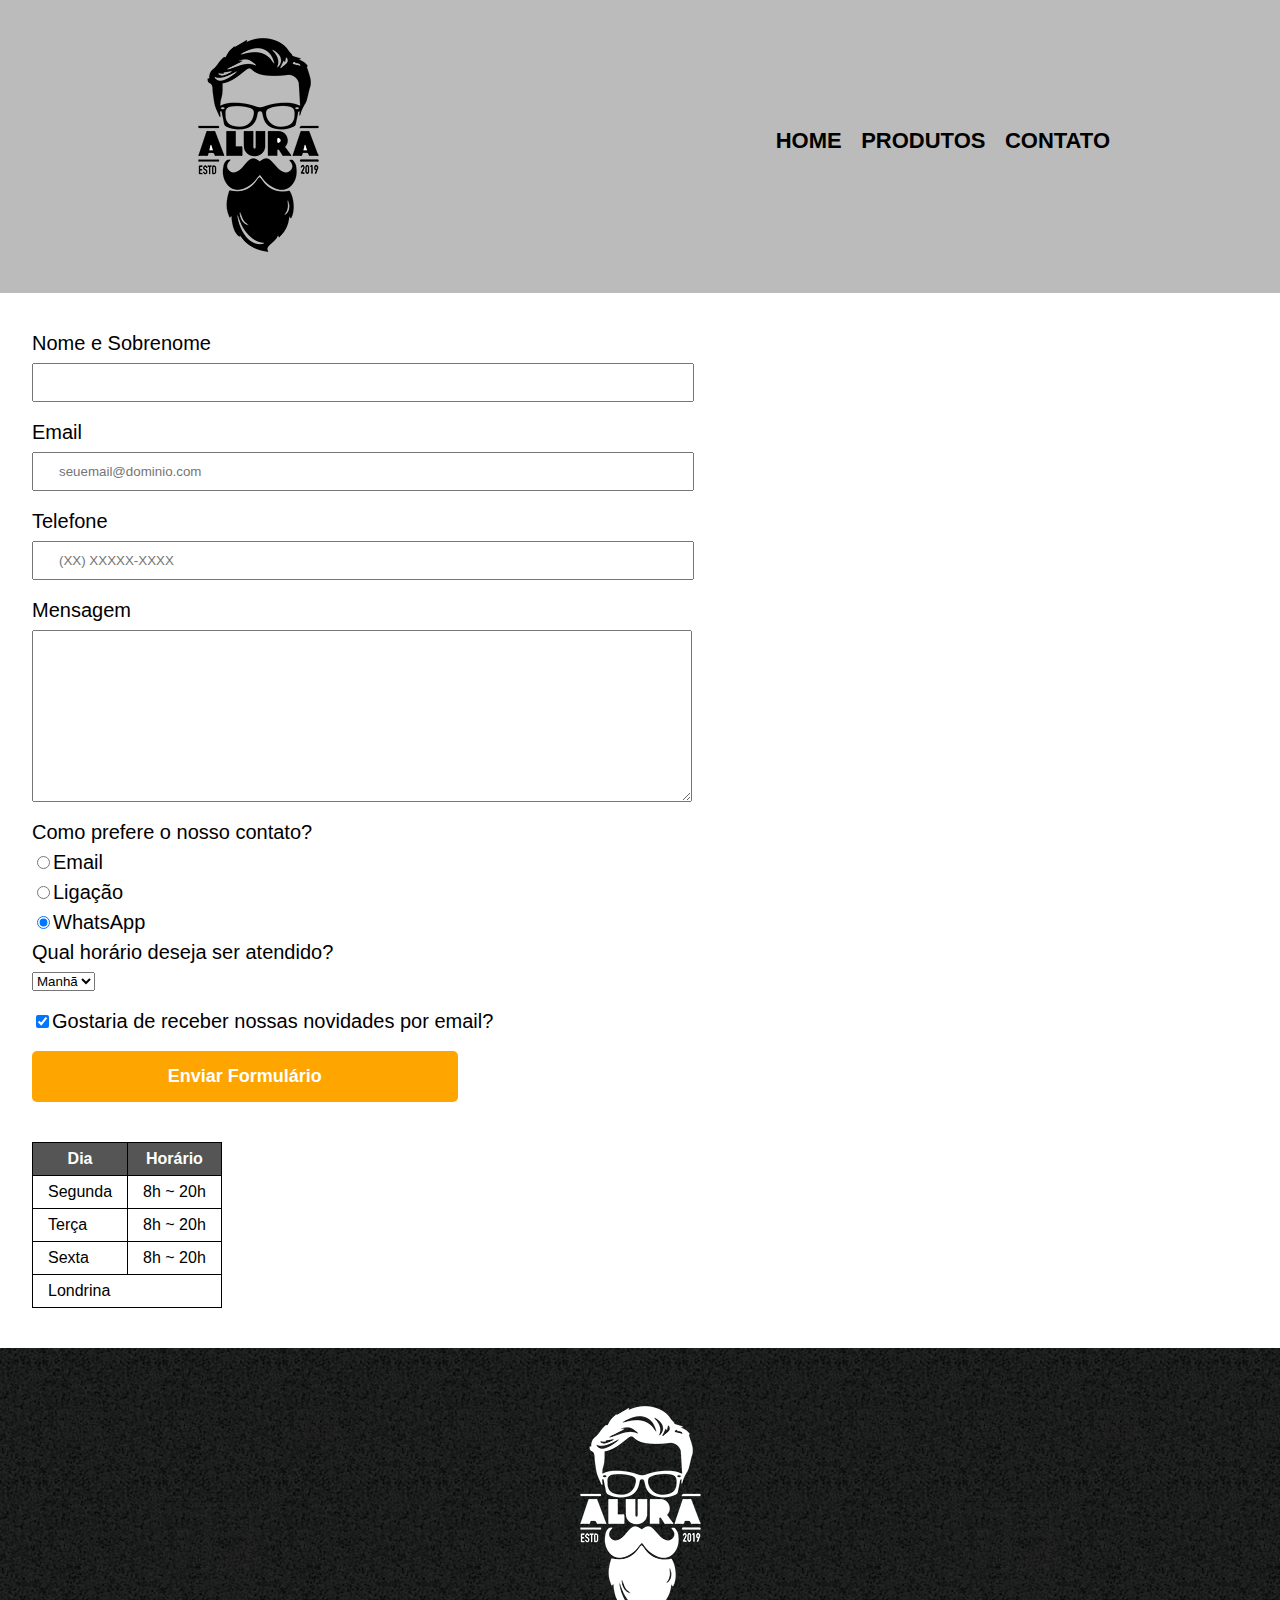
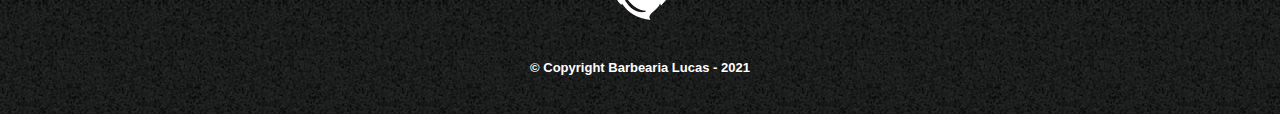
==== contato.html @ 3b5228b6 "first commit" ====
<!DOCTYPE html>

<html>
	<head>
		<meta charset="utf-8">
		<title> Produtos - Barbearia Lucas</title>

		<link rel= 'stylesheet' href="reset.css">
		<link rel= 'stylesheet' href="style.css">
		

	</head>

	<body>

		<header>

			<div class="caixa">
				
				<h1><img src="logo.png" alt="Logo da Barbearia Alura"></h1>

				<nav>
					<ul>
						<li><a href="index.html">Home</a></li>
						<li><a href="produtos.html">Produtos</a></li>
						<li><a href="contatos.html">Contato</a></li>
					</ul>

				</nav>

			</div>
		</header>

		<main>
			<form>
				<label for="nomesobrenome">Nome e Sobrenome</label>
				<input type="text" id="nomesobrenome" class= "input-padrao">

				<label for="email">Email</label>
				<input type="email" id="email" class= "input-padrao" required placeholder="seuemail@dominio.com">

				<label for="telefone">Telefone</label>
				<input type="tel" id="telefone" class= "input-padrao" required placeholder="(XX) XXXXX-XXXX">

				<label for="mensagem">Mensagem</label>
				<textarea cols="70" rows= "10" id= "mensagem" class= "input-padrao" required></textarea>

				<fieldset>
					<legend>Como prefere o nosso contato?</legend>

					<label for="radio-email"><input type="radio" name="contato" value="email"id="radio-email">Email</label>
					

					<label for="radio-ligacao"><input type="radio" name="contato" value="ligacao" id="radio-ligacao">Ligação</label>
					

					<label for="radio-whatsapp"><input type="radio" name="contato" value="whatsapp" id="radio-whatsapp" checked>WhatsApp</label>
					
				</fieldset>

				<fieldset>

				<legend>Qual horário deseja ser atendido?</legend>
					<select>
						<option>Manhã</option>
						<option>Tarde</option>
						<option>Noite</option>
						
					</select>

				</fieldset>

				<label class="checkbox"><input type="checkbox" checked>Gostaria de receber nossas novidades por email?</label>

				<input type="submit" value="Enviar Formulário" class= "enviar" >

			</form>

			<table>
				<thead>
					<tr>
						<th>Dia</th>
						<th>Horário</th>
					</tr>
				</thead>

				<tbody>
					<tr>
						<td>Segunda</td>
						<td>8h ~ 20h</td>
					</tr>

					<tr>
						<td>Terça</td>
						<td>8h ~ 20h</td>
					</tr>

					<tr>
						<td>Sexta</td>
						<td>8h ~ 20h</td>
					</tr>

					<tr>
    					<td colspan="5">Londrina</td> 
					</tr>

				</tbody>
			</table>

		</main>


		<footer>
			<img src="logo-branco.png" alt="Logo da Barbearia Alura">
			<p class="copyright"> &copy; Copyright Barbearia Lucas - 2021</p>
		</footer>
---- style.css ----
body {
	font-family: 'Montserrat', sans-serif;
}

header {
	background: #BBBBBB;
	padding: 20px 0;
}

.caixa {
	position: relative;
	width: 940px;
	margin: 0 auto;
} 

nav {
	position: absolute;
	top: 110px;
	right: 0;
}

nav li {
	display: inline;
	margin:0 0 0 15px;
}

nav a {
	text-transform: uppercase;
	color: #000000;
	font-weight: bold;
	font-size: 22px;
	text-decoration: none;
}

nav a:hover {
	color: #C78C19;
	text-decoration: underline;
}

.produtos {
	width: 940px;
	margin: 0 auto;
	padding: 50px 0;
}

.produtos li {
	display: inline-block;
	text-align: center;
	width: 30%;
	vertical-align: top;
	margin: 0 1.5%;
	padding: 30px 20px;
	box-sizing: border-box;
	border: 2px solid #000000;
	border-radius:15px;
}

.produtos li:hover {
	border-color:#C78C19;
	
}

.produtos li:active {
	border-color: #088C19;
}

.produtos li:hover h2 {
	font-size: 34px;
}

.produtos h2 {
	font-size: 30px;
	font-weight: bold;
}

.produto-descricao {
	font-size:18px;
}

.produto-preco {
	font-size: 22px;
	font-weight: bold;
	margin: 10px 0 0;
	margin-top: 10px;
}

footer {
	text-align: center;
	background: url("bg.jpg");
	padding: 40px 0;
}

.copyright {
	color: white;
	font-weight: bold;
	font-size: 13px;
	margin: 20px 0 0;
}


main {
	margin: 2rem;
}

form {
	margin:40px 0;
}

form label, form legend {
	display: block;
	font-size: 20px;
	margin: 0 0 10px;
}

.input-padrao {
	display: block;
	margin: 0 0 20px;
	padding: 10px 25px;
	width: 50%;
}

.checkbox {
	margin: 20px 0;
}

.enviar {
	width: 35%;
	padding: 15px 0;
	background: orange ;
	color: white;
	font-weight: bold;
	font-size: 18px;
	border: none;
	border-radius: 5px;
	transition: 1s all;
	cursor: pointer;

}

.enviar:hover {
	background: darkorange;
	transform: scale(1.2);

}

table {
	margin: 20px 0 40px ;
}

thead {
	background: #555555;
	color: white;
	font-weight: bold;
}

td, th {
	border: 1px solid #000000;
	padding: 8px 15px ;
}

/* css página inicial */

.banner {
	width: 100%;
}

.titulo-principal {
	text-align: center;
	font-size: 2em;
	margin: 0 0 1em;
	clear: left;
	                       /*sombra para textos*/
    text-shadow: 2px 2px silver; 
}

.principal {
	padding: 3em 0;
	background: #FEFEFE;
	width: 940px;
	margin: 0 auto;
}

.principal p {
	margin:0 0 1em;
}

.principal strong {
	font-weight: bold;
}

.principal em {
	font-style: italic;
}

.utensilios {
	width: 140px;
	float: left;
	margin: 0 20px 20px 0;
}

.mapa {
	padding: 3em 0;
	background: linear-gradient(#FEFEFE, #888888);

}

.mapa-conteudo{
	width: 940px;
	margin: 0 auto;
}


.mapa p {
	margin: 0 0 2em;
	text-align:center;
}

.beneficios {
	padding: 3em 0;
	background: #888888;

	/*SOMBRA INTERNA*/
	box-shadow: inset 0 0       30px       #888888;
	               /*centro   espalhamento   cor*/

}

.conteudo-beneficios {
	width:640px;
	margin: 0 auto;
}

.lista-beneficios {
	width:40%;
	display: inline-block;
	vertical-align: top;
}

.itens {
	line-height:1.5;
}

.itens:first-child {
	font-weight: bold;
}

.itens:before {
	content: "★";
}

.imagem-beneficios {
	width:60%;
	opacity: 1;            /* a opacidade vai de 0(minimo) a 1(maximo)*/
	box-shadow: 10px  10px      20px                    0                     black;    /*SOMBRA
			 /*  x     y    grau de espalhamento   instensidade da borda       cor */

}
.imagem-beneficios:hover {
	opacity: 0.4;
	transition: 500ms;
}

.video {
	width:560px;
	margin: 2em auto;	
}

@media screen and (max-width: 480px) {
	.caixa, .principal, .conteudo-beneficios, .mapa-conteudo, .video {
		width: auto;
	}

	h1 {
		text-align:center;
	}

	nav {
		position: static;
	}
	.video {
		margin: 20px 10px ;
	}

	.lista-beneficios, .imagem-beneficios {
		width: 100%;
	}


}
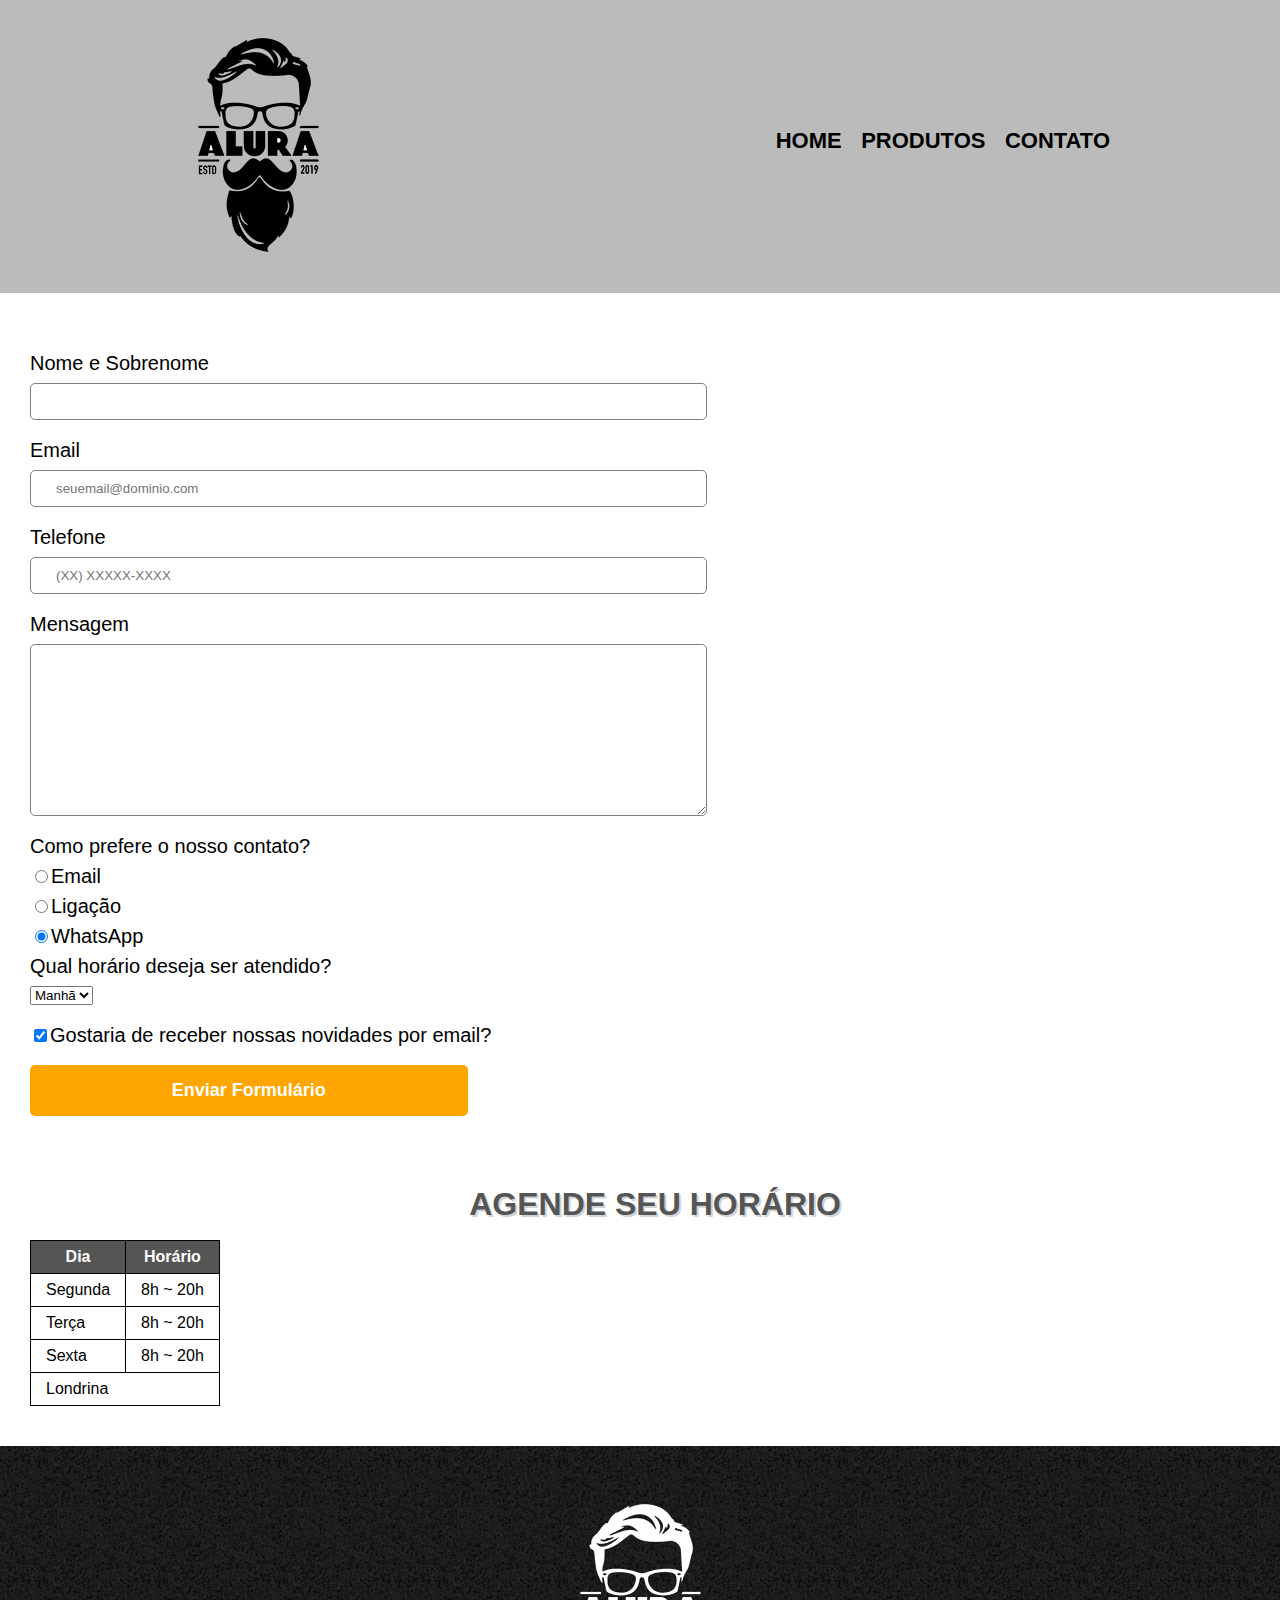
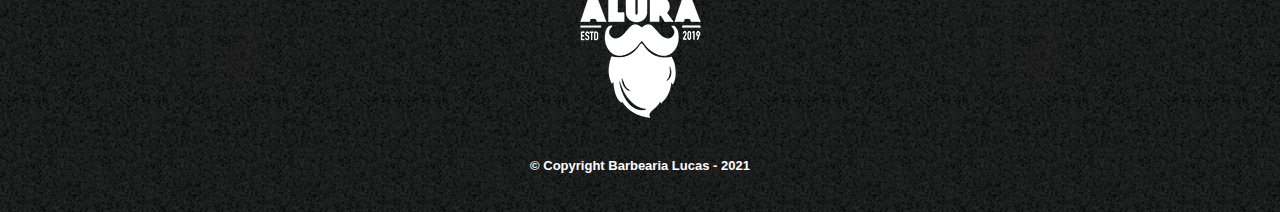
==== commit 435fbd2d: "fiz reajustes no site da barbearia" ====
--- a/contato.html
+++ b/contato.html
@@ -5,8 +5,8 @@
 		<meta charset="utf-8">
 		<title> Produtos - Barbearia Lucas</title>
 
-		<link rel= 'stylesheet' href="reset.css">
-		<link rel= 'stylesheet' href="style.css">
+		<link rel= 'stylesheet' href="assets/css/reset.css">
+		<link rel= 'stylesheet' href="assets/css/style.css">
 		
 
 	</head>
@@ -17,13 +17,13 @@
 
 			<div class="caixa">
 				
-				<h1><img src="logo.png" alt="Logo da Barbearia Alura"></h1>
+				<h1><img src="assets/img/logo.png" alt="Logo da Barbearia Alura"></h1>
 
 				<nav>
 					<ul>
 						<li><a href="index.html">Home</a></li>
 						<li><a href="produtos.html">Produtos</a></li>
-						<li><a href="contatos.html">Contato</a></li>
+						<li><a href="contato.html">Contato</a></li>
 					</ul>
 
 				</nav>
@@ -31,19 +31,25 @@
 			</div>
 		</header>
 
-		<main>
-			<form>
+		
+
+		<main class="form-contato">
+			<form action="https://formsubmit.co/eubonfimlucas@gmail.com" method="POST">
+
+				<input type="hidden" name="_captcha" value="false">
+				<input type="hidden" name="_next" value="http://127.0.0.1:5500/obrigado.html">
+
 				<label for="nomesobrenome">Nome e Sobrenome</label>
-				<input type="text" id="nomesobrenome" class= "input-padrao">
+				<input type="text" id="nomesobrenome" name="Nome" class= "input-padrao">
 
 				<label for="email">Email</label>
-				<input type="email" id="email" class= "input-padrao" required placeholder="seuemail@dominio.com">
+				<input type="email" id="email" class= "input-padrao" name="Email" required placeholder="seuemail@dominio.com">
 
 				<label for="telefone">Telefone</label>
-				<input type="tel" id="telefone" class= "input-padrao" required placeholder="(XX) XXXXX-XXXX">
+				<input type="tel" id="telefone" class= "input-padrao" name="Telefone" required placeholder="(XX) XXXXX-XXXX">
 
 				<label for="mensagem">Mensagem</label>
-				<textarea cols="70" rows= "10" id= "mensagem" class= "input-padrao" required></textarea>
+				<textarea cols="70" rows= "10" id= "mensagem" class= "input-padrao" name="Mensagem" required></textarea>
 
 				<fieldset>
 					<legend>Como prefere o nosso contato?</legend>
@@ -73,9 +79,9 @@
 				<label class="checkbox"><input type="checkbox" checked>Gostaria de receber nossas novidades por email?</label>
 
 				<input type="submit" value="Enviar Formulário" class= "enviar" >
-
-			</form>
-
+		   </form>
+			<h1 class="titulo-contato">Agende seu horário</h1>
+		
 			<table>
 				<thead>
 					<tr>
@@ -111,6 +117,6 @@
 
 
 		<footer>
-			<img src="logo-branco.png" alt="Logo da Barbearia Alura">
+			<img src="assets/img/logo-branco.png" alt="Logo da Barbearia Alura">
 			<p class="copyright"> &copy; Copyright Barbearia Lucas - 2021</p>
 		</footer>--- a/assets/css/style.css
+++ b/assets/css/style.css
@@ -0,0 +1,317 @@
+body {
+	font-family: 'Montserrat', sans-serif;
+}
+
+header {
+	background: #BBBBBB;
+	padding: 20px 0;
+}
+
+.caixa {
+	position: relative;
+	width: 940px;
+	margin: 0 auto;
+
+} 
+
+nav {
+	position: absolute;
+	top: 110px;
+	right: 0;
+	
+}
+
+nav li {
+	display: inline;
+	margin:0 0 0 15px;
+}
+
+nav a {
+	text-transform: uppercase;
+	color: #000000;
+	font-weight: bold;
+	font-size: 22px;
+	text-decoration: none;
+	font-family: 'Montserrat', sans-serif
+}
+
+nav a:hover {
+	color: #C78C19;
+	text-decoration: underline;
+}
+
+.produtos {
+	width: 940px;
+	margin: 0 auto;
+	padding: 50px 0;
+}
+
+.produtos li {
+	display: inline-block;
+	text-align: center;
+	width: 30%;
+	vertical-align: top;
+	margin: 0 1.5%;
+	padding: 30px 20px;
+	box-sizing: border-box;
+	border: 2px solid #000000;
+	border-radius:15px;
+	transition: 1s all;
+}
+
+.produtos li:hover {
+	border-color:#C78C19;
+	transform: scale(1.07);
+	
+	
+}
+
+.produtos li:active {
+	border-color: #088C19;
+}
+
+.produtos li:hover h2 {
+	font-size: 30px;
+	
+}
+
+.produtos h2 {
+	font-size: 30px;
+	font-weight: bold;
+}
+
+.produto-descricao {
+	font-size:18px;
+}
+
+.produto-preco {
+	font-size: 22px;
+	font-weight: bold;
+	margin: 10px 0 0;
+	margin-top: 10px;
+}
+
+footer {
+	text-align: center;
+	background: url("../img/bg.jpg");
+	padding: 40px 0;
+}
+
+.copyright {
+	color: white;
+	font-weight: bold;
+	font-size: 13px;
+	margin: 20px 0 0;
+}
+
+
+main {
+	margin: 0 auto;
+	
+}
+
+main.form-contato {
+	margin-left: 30px;
+}
+
+form {
+	margin:40px 0;
+	padding-top: 20px;
+}
+
+.titulo-contato {
+	font-size: 2rem;
+	margin: 0 auto;
+	font-weight: bold;
+	font-family: 'Gill Sans', 'Gill Sans MT', Calibri, 'Trebuchet MS', sans-serif;
+	text-align: center;
+	text-transform: uppercase;
+	padding-top: 2rem;
+	color: #555555;
+	text-shadow: 2px 2px lightgray; 
+
+}
+
+form label, form legend {
+	display: block;
+	font-size: 20px;
+	margin: 0 0 10px;
+}
+
+.input-padrao {
+	display: block;
+	margin: 0 0 20px;
+	padding: 10px 25px;
+	width: 50%;
+	border-radius: 5px;
+	border: 1px solid gray;
+}
+
+.checkbox {
+	margin: 20px 0;
+}
+
+.enviar {
+	width: 35%;
+	padding: 15px 0;
+	background: orange ;
+	color: white;
+	font-weight: bold;
+	font-size: 18px;
+	border: none;
+	border-radius: 5px;
+	transition: 1s all;
+	cursor: pointer;
+
+}
+
+.enviar:hover {
+	background: darkorange;
+	transform: scale(1.06);
+
+}
+
+table {
+	margin: 20px 0 40px ;
+}
+
+thead {
+	background: #555555;
+	color: white;
+	font-weight: bold;
+}
+
+td, th {
+	border: 1px solid #000000;
+	padding: 8px 15px ;
+}
+
+/* css página inicial */
+
+.banner {
+	width: 100%;
+}
+
+.titulo-principal {
+	text-align: center;
+	font-size: 2em;
+	margin: 0 0 1em;
+	clear: left;
+	                       /*sombra para textos*/
+    text-shadow: 2px 2px silver; 
+}
+
+.principal {
+	padding: 3em 0;
+	background: #FEFEFE;
+	width: 940px;
+	margin: 0 auto;
+}
+
+.principal p {
+	margin:0 0 1em;
+}
+
+.principal strong {
+	font-weight: bold;
+}
+
+.principal em {
+	font-style: italic;
+}
+
+.utensilios {
+	width: 140px;
+	float: left;
+	margin: 0 20px 20px 0;
+}
+
+.mapa {
+	padding: 3em 0;
+	background: linear-gradient(#FEFEFE, #888888);
+
+}
+
+.mapa-conteudo{
+	width: 940px;
+	margin: 0 auto;
+}
+
+
+.mapa p {
+	margin: 0 0 2em;
+	text-align:center;
+}
+
+.beneficios {
+	padding: 3em 0;
+	background: #888888;
+
+	/*SOMBRA INTERNA*/
+	box-shadow: inset 0 0       30px       #888888;
+	               /*centro   espalhamento   cor*/
+
+}
+
+.conteudo-beneficios {
+	width:640px;
+	margin: 0 auto;
+}
+
+.lista-beneficios {
+	width:40%;
+	display: inline-block;
+	vertical-align: top;
+}
+
+.itens {
+	line-height:1.5;
+}
+
+.itens:first-child {
+	font-weight: bold;
+}
+
+.itens:before {
+	content: "★";
+}
+
+.imagem-beneficios {
+	width:60%;
+	opacity: 1;            /* a opacidade vai de 0(minimo) a 1(maximo)*/
+	box-shadow: 10px  10px      20px                    0                     black;    /*SOMBRA
+			 /*  x     y    grau de espalhamento   instensidade da borda       cor */
+
+}
+.imagem-beneficios:hover {
+	opacity: 0.4;
+	transition: 500ms;
+}
+
+.video {
+	width:560px;
+	margin: 2em auto;	
+}
+
+@media screen and (max-width: 480px) {
+	.caixa, .principal, .conteudo-beneficios, .mapa-conteudo, .video {
+		width: auto;
+	}
+
+	h1 {
+		text-align:center;
+	}
+
+	nav {
+		position: static;
+	}
+	.video {
+		margin: 20px 10px ;
+	}
+
+	.lista-beneficios, .imagem-beneficios {
+		width: 100%;
+	}
+
+
+}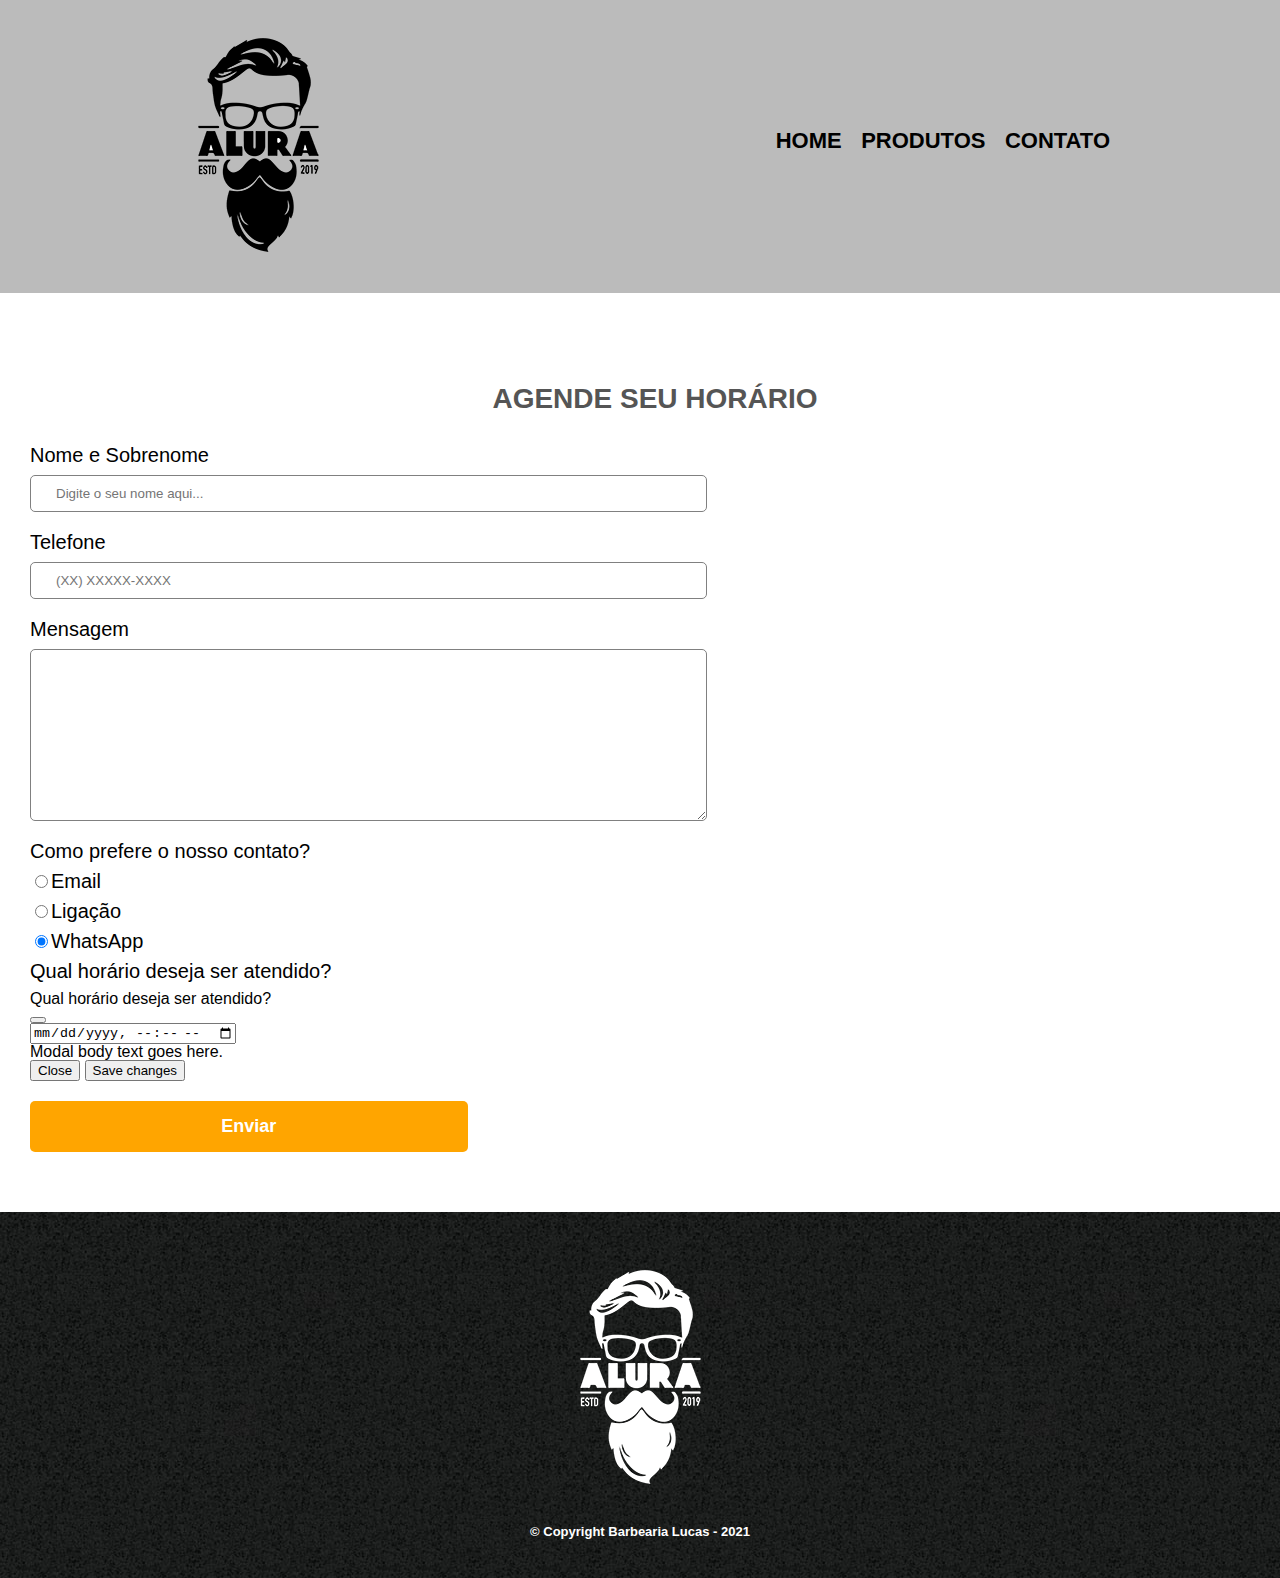
==== commit e6944f15: "dei continuidade no sistema de agendamento" ====
--- a/contato.html
+++ b/contato.html
@@ -4,6 +4,7 @@
 	<head>
 		<meta charset="utf-8">
 		<title> Produtos - Barbearia Lucas</title>
+		<link href="https://cdn.jsdelivr.net/npm/bootstrap@5.2.0/dist/css/bootstrap.min.css" rel="stylesheet" integrity="sha384-gH2yIJqKdNHPEq0n4Mqa/HGKIhSkIHeL5AyhkYV8i59U5AR6csBvApHHNl/vI1Bx" crossorigin="anonymous">
 
 		<link rel= 'stylesheet' href="assets/css/reset.css">
 		<link rel= 'stylesheet' href="assets/css/style.css">
@@ -39,84 +40,72 @@
 				<input type="hidden" name="_captcha" value="false">
 				<input type="hidden" name="_next" value="http://127.0.0.1:5500/obrigado.html">
 
+				<h1 class="titulo-contato">Agende seu horário</h1>
+
 				<label for="nomesobrenome">Nome e Sobrenome</label>
-				<input type="text" id="nomesobrenome" name="Nome" class= "input-padrao">
-
-				<label for="email">Email</label>
-				<input type="email" id="email" class= "input-padrao" name="Email" required placeholder="seuemail@dominio.com">
+				<input type="text" id="nomesobrenome" name="Nome" class= "input-padrao" required placeholder="Digite o seu nome aqui...">
 
 				<label for="telefone">Telefone</label>
 				<input type="tel" id="telefone" class= "input-padrao" name="Telefone" required placeholder="(XX) XXXXX-XXXX">
 
 				<label for="mensagem">Mensagem</label>
-				<textarea cols="70" rows= "10" id= "mensagem" class= "input-padrao" name="Mensagem" required></textarea>
+				<textarea cols="70" rows= "10" id= "mensagem" class= "input-padrao" name="Mensagem do cliente" required></textarea>
+
+				
 
 				<fieldset>
 					<legend>Como prefere o nosso contato?</legend>
 
-					<label for="radio-email"><input type="radio" name="contato" value="email"id="radio-email">Email</label>
+					<label for="radio-email"><input type="radio" name="contato" value="Entrar em contato por email" id="radio-email">Email</label>
 					
 
-					<label for="radio-ligacao"><input type="radio" name="contato" value="ligacao" id="radio-ligacao">Ligação</label>
+					<label for="radio-ligacao"><input type="radio" name="contato" value="Entrar em contato por ligação" id="radio-ligacao">Ligação</label>
 					
 
-					<label for="radio-whatsapp"><input type="radio" name="contato" value="whatsapp" id="radio-whatsapp" checked>WhatsApp</label>
+					<label for="radio-whatsapp"><input type="radio" name="contato" value="Entrar em contato por Whatsapp" id="radio-whatsapp" checked>WhatsApp</label>
 					
 				</fieldset>
 
 				<fieldset>
 
 				<legend>Qual horário deseja ser atendido?</legend>
-					<select>
-						<option>Manhã</option>
-						<option>Tarde</option>
-						<option>Noite</option>
-						
-					</select>
+
+				<div class="modal" tabindex="-1">
+					<div class="modal-dialog">
+					  <div class="modal-content">
+						<div class="modal-header">
+						  <h5 class="modal-title text-center">Qual horário deseja ser atendido?</h5>
+						  <button type="button" class="btn-close" data-bs-dismiss="modal" aria-label="Close"></button>
+						</div>
+						<div class="modal-body">
+					<input type="datetime-local" name="Horario" id="horario" onblur="mostraHora()">
+
+						  <p>Modal body text goes here.</p>
+						</div>
+						<div class="modal-footer">
+						  <button type="button" class="btn btn-secondary" data-bs-dismiss="modal">Close</button>
+						  <button type="button" class="btn btn-primary">Save changes</button>
+						</div>
+					  </div>
+					</div>
+				  </div>
+
+					
 
 				</fieldset>
 
 				<label class="checkbox"><input type="checkbox" checked>Gostaria de receber nossas novidades por email?</label>
 
-				<input type="submit" value="Enviar Formulário" class= "enviar" >
+				<input type="submit" value="Enviar" class= "enviar" >
 		   </form>
-			<h1 class="titulo-contato">Agende seu horário</h1>
-		
-			<table>
-				<thead>
-					<tr>
-						<th>Dia</th>
-						<th>Horário</th>
-					</tr>
-				</thead>
-
-				<tbody>
-					<tr>
-						<td>Segunda</td>
-						<td>8h ~ 20h</td>
-					</tr>
-
-					<tr>
-						<td>Terça</td>
-						<td>8h ~ 20h</td>
-					</tr>
-
-					<tr>
-						<td>Sexta</td>
-						<td>8h ~ 20h</td>
-					</tr>
-
-					<tr>
-    					<td colspan="5">Londrina</td> 
-					</tr>
-
-				</tbody>
-			</table>
+	
 
 		</main>
-
+		<script src="assets/index.js"></script>
+		<script src="https://cdn.jsdelivr.net/npm/bootstrap@5.2.0/dist/js/bootstrap.bundle.min.js" integrity="sha384-A3rJD856KowSb7dwlZdYEkO39Gagi7vIsF0jrRAoQmDKKtQBHUuLZ9AsSv4jD4Xa" crossorigin="anonymous"></script>
+	</body>
 
 		<footer>
 			<img src="assets/img/logo-branco.png" alt="Logo da Barbearia Alura">
 			<p class="copyright"> &copy; Copyright Barbearia Lucas - 2021</p>
-		</footer>+		</footer>
--- a/assets/css/style.css
+++ b/assets/css/style.css
@@ -1,5 +1,6 @@
 body {
 	font-family: 'Montserrat', sans-serif;
+
 }
 
 header {
@@ -120,15 +121,14 @@
 }
 
 .titulo-contato {
-	font-size: 2rem;
-	margin: 0 auto;
-	font-weight: bold;
-	font-family: 'Gill Sans', 'Gill Sans MT', Calibri, 'Trebuchet MS', sans-serif;
+	font-size: 1.75rem;
+	margin: 0 auto;
+	font-weight: bold;
+	font-family: Verdana, Geneva, Tahoma, sans-serif;
 	text-align: center;
 	text-transform: uppercase;
-	padding-top: 2rem;
+	padding: 2rem 0;
 	color: #555555;
-	text-shadow: 2px 2px lightgray; 
 
 }
 
@@ -149,11 +149,13 @@
 
 .checkbox {
 	margin: 20px 0;
+	display: none;
 }
 
 .enviar {
 	width: 35%;
 	padding: 15px 0;
+	margin: 20px 0;
 	background: orange ;
 	color: white;
 	font-weight: bold;
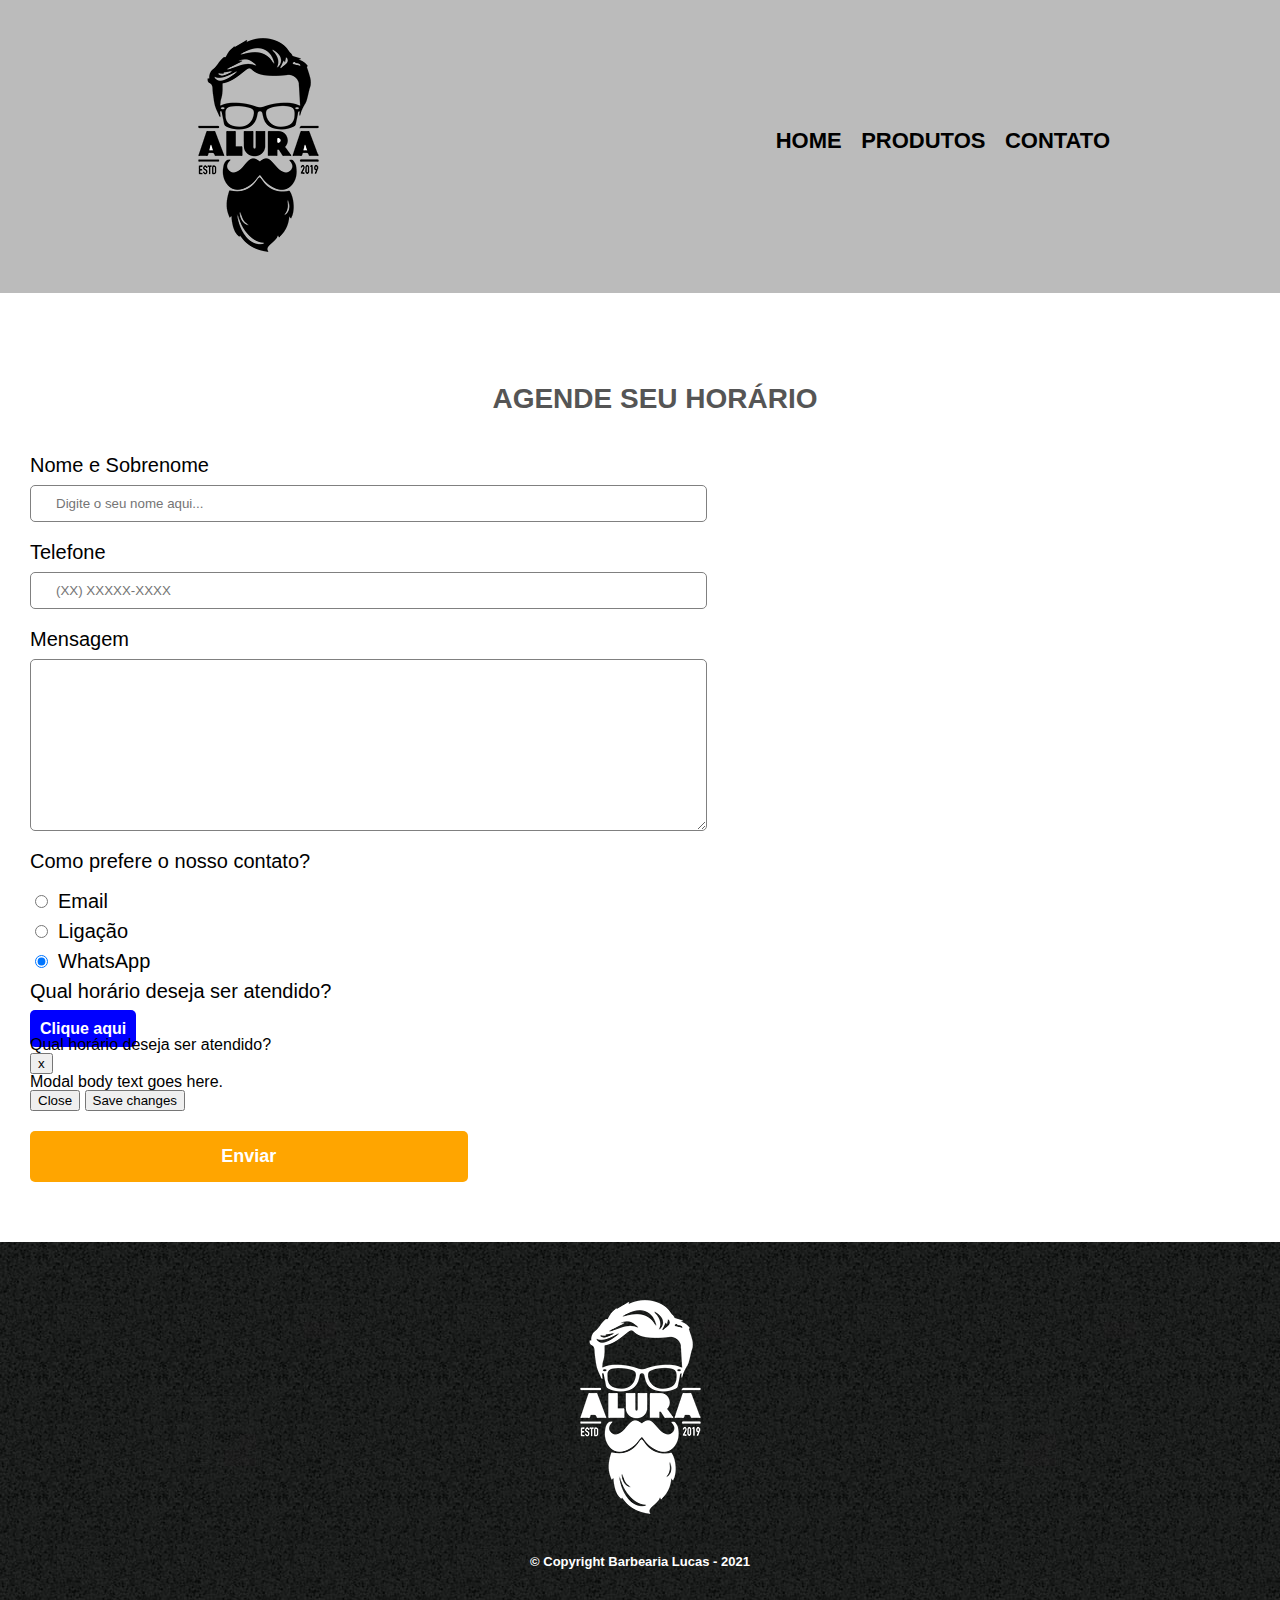
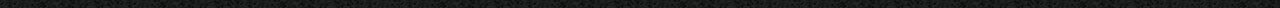
==== commit bab6cd6e: "fiz alguns ajustes na pagina da barbearia" ====
--- a/contato.html
+++ b/contato.html
@@ -68,17 +68,19 @@
 
 				<fieldset>
 
-				<legend>Qual horário deseja ser atendido?</legend>
+				<legend style="padding-bottom: 10px;">Qual horário deseja ser atendido?</legend>
 
-				<div class="modal" tabindex="-1">
+				<a href="#abrirModal" style="text-decoration: none; padding:10px; background-color: blue; font-weight: bold; color: #fff; border-radius: 5px; ">Clique aqui</a>
+
+				<div id="abrirModal" class="modal" tabindex="-1">
 					<div class="modal-dialog">
 					  <div class="modal-content">
 						<div class="modal-header">
 						  <h5 class="modal-title text-center">Qual horário deseja ser atendido?</h5>
-						  <button type="button" class="btn-close" data-bs-dismiss="modal" aria-label="Close"></button>
+						  <button type="button" class="btn-close" data-bs-dismiss="modal" aria-label="Close">x</button>
 						</div>
 						<div class="modal-body">
-					<input type="datetime-local" name="Horario" id="horario" onblur="mostraHora()">
+					
 
 						  <p>Modal body text goes here.</p>
 						</div>
--- a/assets/css/style.css
+++ b/assets/css/style.css
@@ -135,7 +135,13 @@
 form label, form legend {
 	display: block;
 	font-size: 20px;
-	margin: 0 0 10px;
+	margin: 10px 0 10px;
+
+	
+}
+
+input {
+	margin-right: 10px;
 }
 
 .input-padrao {
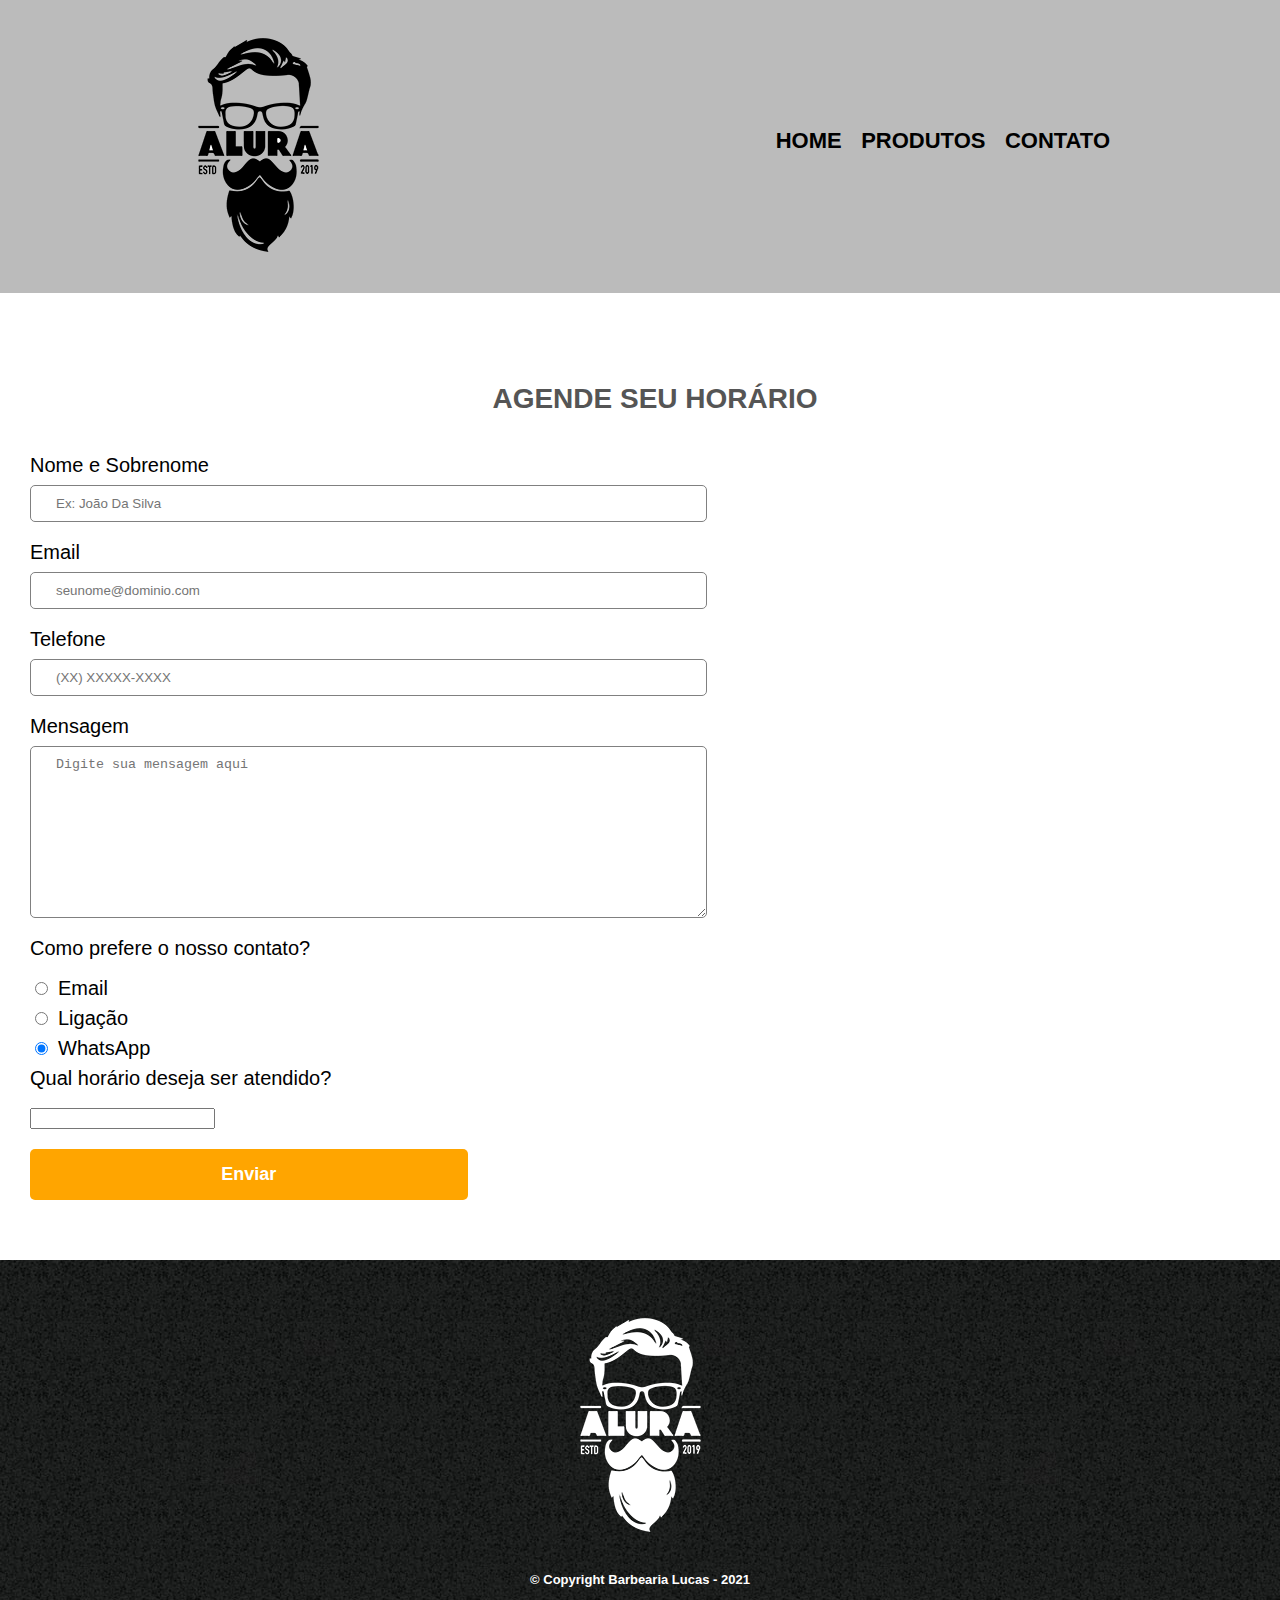
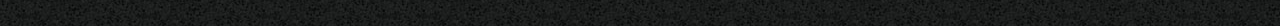
==== commit c693259c: "sistema envio de formulario com php" ====
--- a/contato.html
+++ b/contato.html
@@ -3,7 +3,7 @@
 <html>
 	<head>
 		<meta charset="utf-8">
-		<title> Produtos - Barbearia Lucas</title>
+		<title> Contato - Barbearia Lucas</title>
 		<link href="https://cdn.jsdelivr.net/npm/bootstrap@5.2.0/dist/css/bootstrap.min.css" rel="stylesheet" integrity="sha384-gH2yIJqKdNHPEq0n4Mqa/HGKIhSkIHeL5AyhkYV8i59U5AR6csBvApHHNl/vI1Bx" crossorigin="anonymous">
 
 		<link rel= 'stylesheet' href="assets/css/reset.css">
@@ -35,7 +35,7 @@
 		
 
 		<main class="form-contato">
-			<form action="https://formsubmit.co/eubonfimlucas@gmail.com" method="POST">
+			<form action="https://formsubmit.co/eubonfimlucas@gmail.com" method="POST" action="./email.php">
 
 				<input type="hidden" name="_captcha" value="false">
 				<input type="hidden" name="_next" value="http://127.0.0.1:5500/obrigado.html">
@@ -43,13 +43,16 @@
 				<h1 class="titulo-contato">Agende seu horário</h1>
 
 				<label for="nomesobrenome">Nome e Sobrenome</label>
-				<input type="text" id="nomesobrenome" name="Nome" class= "input-padrao" required placeholder="Digite o seu nome aqui...">
+				<input type="text" id="nomesobrenome" name="nome" class= "input-padrao" required placeholder="Ex: João Da Silva">
 
-				<label for="telefone">Telefone</label>
-				<input type="tel" id="telefone" class= "input-padrao" name="Telefone" required placeholder="(XX) XXXXX-XXXX">
+				<label for="email">Email</label>
+				<input type="email" id="email" name="email" class="input-padrao" required placeholder="seunome@dominio.com">
+
+				<label for="tel">Telefone</label>
+				<input type="tel" id="telefone" class= "input-padrao" name="tel" required placeholder="(XX) XXXXX-XXXX">
 
 				<label for="mensagem">Mensagem</label>
-				<textarea cols="70" rows= "10" id= "mensagem" class= "input-padrao" name="Mensagem do cliente" required></textarea>
+				<textarea cols="70" rows= "10" id= "mensagem" class= "input-padrao" name="mensagem" placeholder="Digite sua mensagem aqui" required></textarea>
 
 				
 
@@ -69,28 +72,9 @@
 				<fieldset>
 
 				<legend style="padding-bottom: 10px;">Qual horário deseja ser atendido?</legend>
+				<input type="datetime" name="Horário de Agendamento" id="horario">
 
-				<a href="#abrirModal" style="text-decoration: none; padding:10px; background-color: blue; font-weight: bold; color: #fff; border-radius: 5px; ">Clique aqui</a>
-
-				<div id="abrirModal" class="modal" tabindex="-1">
-					<div class="modal-dialog">
-					  <div class="modal-content">
-						<div class="modal-header">
-						  <h5 class="modal-title text-center">Qual horário deseja ser atendido?</h5>
-						  <button type="button" class="btn-close" data-bs-dismiss="modal" aria-label="Close">x</button>
-						</div>
-						<div class="modal-body">
-					
-
-						  <p>Modal body text goes here.</p>
-						</div>
-						<div class="modal-footer">
-						  <button type="button" class="btn btn-secondary" data-bs-dismiss="modal">Close</button>
-						  <button type="button" class="btn btn-primary">Save changes</button>
-						</div>
-					  </div>
-					</div>
-				  </div>
+				<!-- <button data-target="#modal" style="text-decoration: none; padding:10px; background-color: blue; font-weight: bold; color: #fff; border-radius: 5px; border: none;">Clique aqui</button> -->
 
 					
 
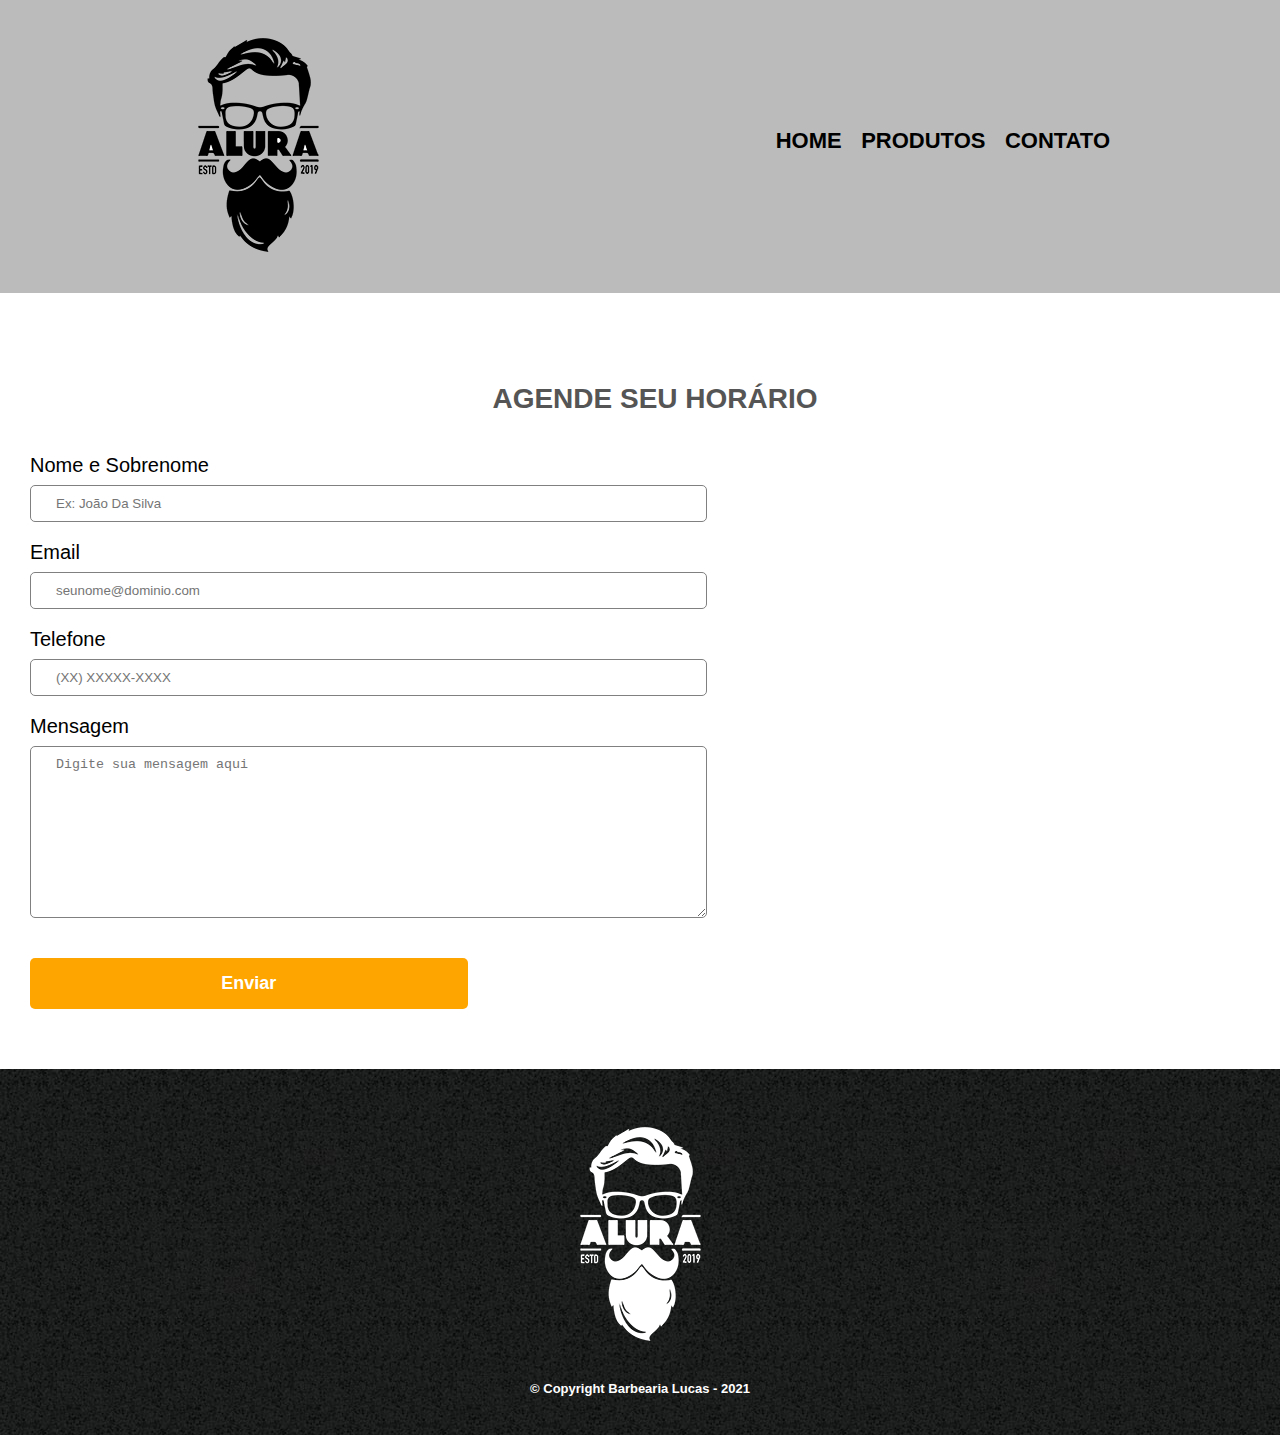
==== commit 67fa6723: "criei o sistema de envio de formulario do site da barbearia" ====
--- a/contato.html
+++ b/contato.html
@@ -35,7 +35,7 @@
 		
 
 		<main class="form-contato">
-			<form action="https://formsubmit.co/eubonfimlucas@gmail.com" method="POST" action="./email.php">
+			<form method="POST" action="./email.php">
 
 				<input type="hidden" name="_captcha" value="false">
 				<input type="hidden" name="_next" value="http://127.0.0.1:5500/obrigado.html">
@@ -56,7 +56,7 @@
 
 				
 
-				<fieldset>
+				<!-- <fieldset>
 					<legend>Como prefere o nosso contato?</legend>
 
 					<label for="radio-email"><input type="radio" name="contato" value="Entrar em contato por email" id="radio-email">Email</label>
@@ -72,7 +72,7 @@
 				<fieldset>
 
 				<legend style="padding-bottom: 10px;">Qual horário deseja ser atendido?</legend>
-				<input type="datetime" name="Horário de Agendamento" id="horario">
+				<input type="datetime" name="Horário de Agendamento" id="horario"> -->
 
 				<!-- <button data-target="#modal" style="text-decoration: none; padding:10px; background-color: blue; font-weight: bold; color: #fff; border-radius: 5px; border: none;">Clique aqui</button> -->
 
